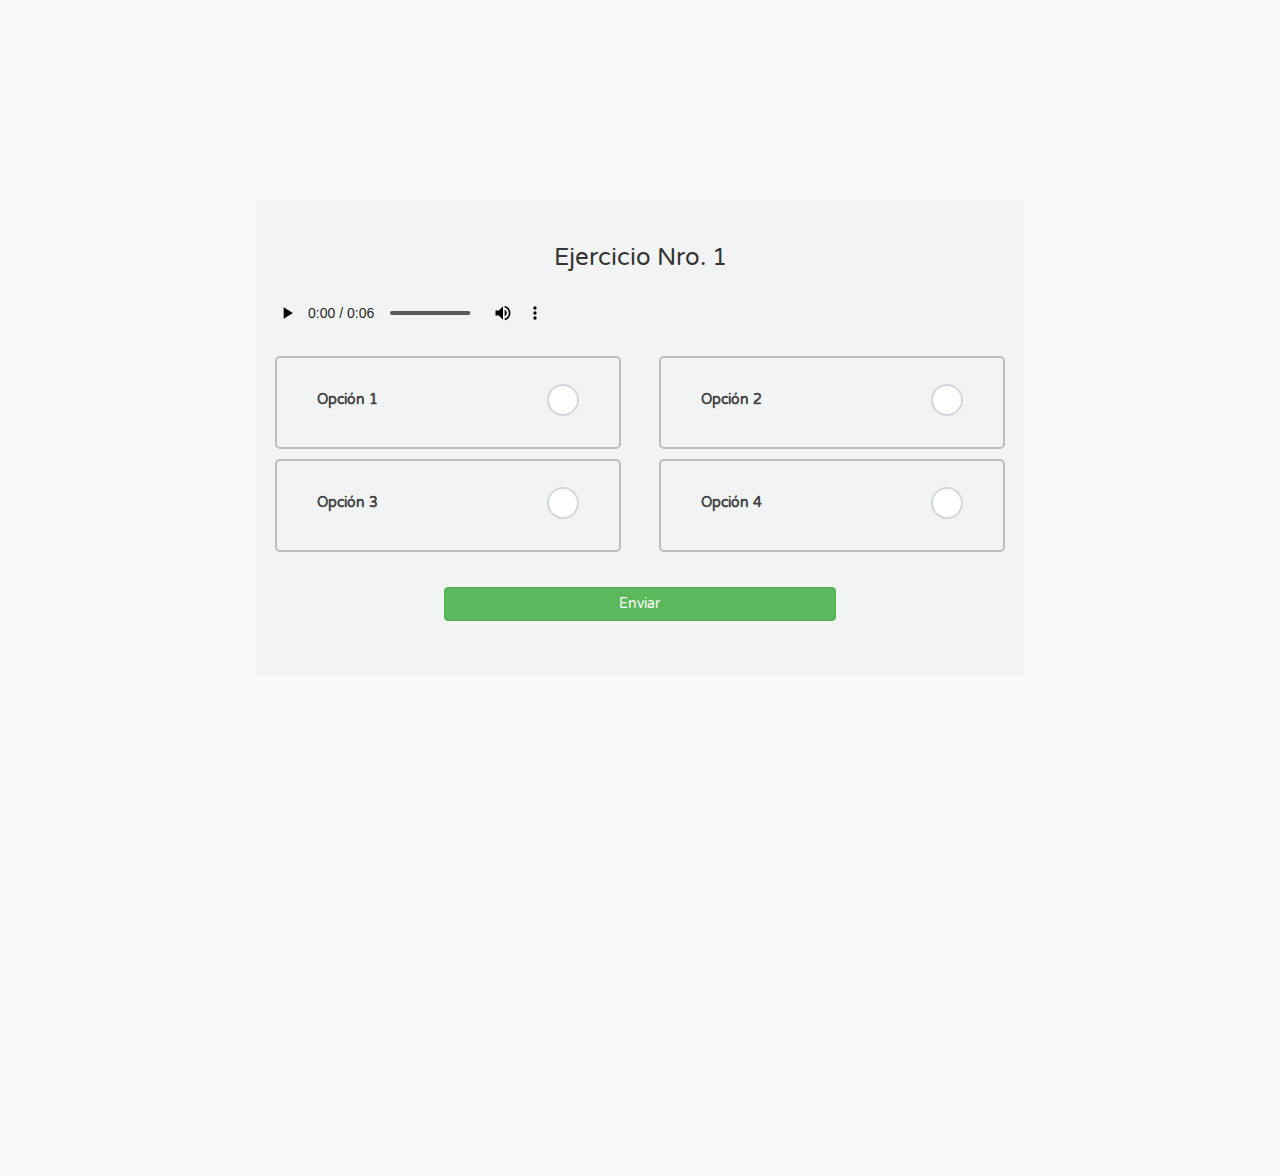
==== ejercicios.html @ 8f255e3e "Niveles + Ejercicios 99%" ====
<!DOCTYPE html>
<html lang="en">

<head>
    <title></title>
    <meta charset="UTF-8">
    <meta name="viewport" content="width=device-width, initial-scale=1">
    <!-- Latest compiled and minified CSS -->
    <link rel="stylesheet" href="https://maxcdn.bootstrapcdn.com/bootstrap/3.3.7/css/bootstrap.min.css" integrity="sha384-BVYiiSIFeK1dGmJRAkycuHAHRg32OmUcww7on3RYdg4Va+PmSTsz/K68vbdEjh4u" crossorigin="anonymous">
    <link href="css/style.css" rel="stylesheet">
</head>

<body>
    <section class="contenedor-opciones">
        <div class="opciones-titulo">
            <h3>Ejercicio Nro. 1</h3>
        </div>
        <div class="sonidos">
            <audio controls>
            <source src="perro.mp3" type="audio/mpeg">
            </audio>
        </div>
        <div class="opcion">
            <img src="http://mercadolibertador.com.ar/wp-content/uploads/2013/04/Koala-350x350.jpg" alt="">
            <div class="inputGroup">
                <input id="radio1" name="radio" type="radio" />
                <label for="radio1">Opción 1</label>
            </div>
        </div>
        <div class="opcion">
            <img src="http://mercadolibertador.com.ar/wp-content/uploads/2013/04/Koala-350x350.jpg" alt="">
            <div class="inputGroup">
                <input id="radio2" name="radio" type="radio" />
                <label for="radio2">Opción 2</label>
            </div>
        </div>
        <div class="opcion">
            <img src="http://mercadolibertador.com.ar/wp-content/uploads/2013/04/Koala-350x350.jpg" alt="">
            <div class="inputGroup">
                <input id="radio3" name="radio" type="radio" />
                <label for="radio3">Opción 3</label>
            </div>
        </div>
        <div class="opcion">
            <img src="http://mercadolibertador.com.ar/wp-content/uploads/2013/04/Koala-350x350.jpg" alt="">
            <div class="inputGroup">
                <input id="radio4" name="radio" type="radio" />
                <label for="radio4">Opción 4</label>
            </div>
        </div>
        <div class="boton-opciones">
            <a href="#" class="btn btn-block btn-success">Enviar</a>
        </div>
    </section>


</body>

</html>
---- css/style.css ----
@import url("https://fonts.googleapis.com/css?family=Varela+Round");
body {
  font-family: "Varela Round";
  margin-top: 200px;
  margin-bottom: 500px;
  background-color: #FAFAFA; }

.cont-nivel {
  position: relative;
  margin: 300px 200px; }

.wrapper {
  position: absolute;
  -webkit-transform: translate(-50%, -100%);
  -ms-transform: translate(-50%, -100%);
  transform: translate(-50%, -100%);
  z-index: 1; }

span.curso {
  width: 120px;
  height: 120px;
  background: #e0e0e0;
  border-radius: 100%;
  display: block; }
  span.curso:hover .center, span.curso:focus .center {
    background: #397CC7; }

.center {
  width: 100px;
  height: 100px;
  background: #397CC7;
  border-radius: 100%;
  position: absolute;
  top: 50%;
  left: 50%;
  -webkit-transform: translate(-50%, -50%);
  -ms-transform: translate(-50%, -50%);
  transform: translate(-50%, -50%);
  -webkit-transition: background 0.2s ease;
  -o-transition: background 0.2s ease;
  transition: background 0.2s ease;
  z-index: 1; }
  .center span {
    font-size: 36px;
    font-weight: 600;
    color: white;
    position: absolute;
    top: 50%;
    left: 50%;
    -webkit-transform: translate(-50%, -50%);
    -ms-transform: translate(-50%, -50%);
    transform: translate(-50%, -50%);
    color: white; }

.progress {
  height: 120px;
  width: 60px;
  border-radius: 0 120px 120px 0;
  background: #FFD339;
  position: absolute;
  top: 0;
  left: 50%;
  z-index: 0; }

.name {
  font-size: 18px;
  font-weight: 600;
  color: #2f2f2f;
  position: absolute;
  bottom: -50px;
  left: 50%;
  -webkit-transform: translateX(-50%);
  -ms-transform: translateX(-50%);
  transform: translateX(-50%);
  margin: 0; }

.number {
  position: fixed;
  bottom: -5px;
  right: -2px;
  border: 4px solid white;
  background: #feb31a;
  color: white;
  padding: 8px 6px;
  z-index: 3;
  border-radius: 14px;
  overflow: hidden; }
  .number .highlight {
    position: absolute;
    top: 0;
    left: 20%;
    width: 40%;
    height: 100%;
    background: #ffc03e;
    z-index: 0; }
  .number span {
    position: relative;
    z-index: 1; }

/**Pop Hover**/
/* Base styling*/
.popover {
  position: relative;
  margin-top: 1.5rem;
  display: inline-block; }

.popover__content {
  opacity: 0;
  margin-top: 150px;
  visibility: hidden;
  position: absolute;
  left: -90px;
  -webkit-transform: translate(0, 10px);
  -ms-transform: translate(0, 10px);
  transform: translate(0, 10px);
  background-color: #397CC7;
  color: #FAFAFA;
  padding: 1.5rem;
  -webkit-box-shadow: 0 2px 5px 0 rgba(0, 0, 0, 0.26);
  box-shadow: 0 2px 5px 0 rgba(0, 0, 0, 0.26);
  width: 300px;
  display: -webkit-box;
  display: -ms-flexbox;
  display: flex;
  -webkit-box-pack: center;
  -ms-flex-pack: center;
  justify-content: center;
  -ms-flex-wrap: wrap;
  flex-wrap: wrap;
  border-radius: .5em; }

.item {
  width: 50%;
  display: -webkit-box;
  display: -ms-flexbox;
  display: flex;
  -webkit-box-orient: vertical;
  -webkit-box-direction: normal;
  -ms-flex-direction: column;
  flex-direction: column;
  -webkit-box-pack: center;
  -ms-flex-pack: center;
  justify-content: center; }

.content__button {
  margin-top: 15px;
  width: 80%; }

.popover__content:before {
  position: absolute;
  z-index: -1;
  content: '';
  right: calc(50% - 10px);
  top: -8px;
  border-style: solid;
  border-width: 0 10px 10px 10px;
  border-color: transparent transparent #397CC7 transparent;
  -webkit-transition-duration: 0.3s;
  -o-transition-duration: 0.3s;
  transition-duration: 0.3s;
  -webkit-transition-property: -webkit-transform;
  transition-property: -webkit-transform;
  -o-transition-property: transform;
  transition-property: transform;
  transition-property: transform, -webkit-transform; }

.popover__wrapper:hover .popover__content {
  z-index: 10;
  opacity: 1;
  visibility: visible;
  -webkit-transform: translate(0, -20px);
  -ms-transform: translate(0, -20px);
  transform: translate(0, -20px);
  -webkit-transition: all 0.5s cubic-bezier(0.75, -0.02, 0.2, 0.97);
  -o-transition: all 0.5s cubic-bezier(0.75, -0.02, 0.2, 0.97);
  transition: all 0.5s cubic-bezier(0.75, -0.02, 0.2, 0.97); }

.popover__message {
  text-align: center; }

.item__title {
  font-weight: 800;
  font-size: 1.7rem; }

.item__content {
  font-size: 1.7rem; }

.btn-info {
  color: #397cc7;
  background-color: #FAFAFA;
  border-color: #FAFAFA;
  border-radius: 50px;
  font-weight: 800; }

.contenedor-opciones {
  margin: auto;
  width: 90%;
  -ms-flex-pack: distribute;
  justify-content: space-around;
  display: -webkit-box;
  display: -ms-flexbox;
  display: flex;
  -ms-flex-wrap: wrap;
  flex-wrap: wrap;
  background-color: #F1F3F4;
  padding: 25px 0; }

.opcion {
  width: 95%;
  border: 2px solid #BDBDBD;
  border-radius: 5px;
  padding: 1rem;
  margin: 5px 5px;
  display: -webkit-box;
  display: -ms-flexbox;
  display: flex;
  -webkit-box-orient: vertical;
  -webkit-box-direction: normal;
  -ms-flex-direction: column;
  flex-direction: column;
  -webkit-box-pack: center;
  -ms-flex-pack: center;
  justify-content: center; }

.sonidos {
  width: 100%;
  margin: 5px 5px; }

.boton-opciones {
  width: 51%;
  margin: auto;
  padding: 30px 0; }

@media screen and (min-width: 495px) {
  .contenedor-opciones {
    width: 90%; }
  .opcion {
    width: 45%; } }

@media screen and (min-width: 920px) {
  .contenedor-opciones {
    width: 80%; } }

@media screen and (min-width: 1100px) {
  .contenedor-opciones {
    width: 60%; } }

.inputGroup {
  background-color: #F1F3F4;
  display: block;
  margin: 10px 0;
  position: relative; }
  .inputGroup label {
    padding: 12px 30px;
    width: 100%;
    display: block;
    text-align: left;
    color: #424242;
    cursor: pointer;
    position: relative;
    z-index: 2;
    -webkit-transition: color 200ms ease-in;
    -o-transition: color 200ms ease-in;
    transition: color 200ms ease-in;
    overflow: hidden; }
    .inputGroup label:before {
      width: 10px;
      height: 10px;
      border-radius: 50%;
      content: '';
      background-color: #F1F3F4;
      position: absolute;
      left: 50%;
      top: 50%;
      -webkit-transform: translate(-50%, -50%) scale3d(1, 1, 1);
      transform: translate(-50%, -50%) scale3d(1, 1, 1);
      -webkit-transition: all 300ms cubic-bezier(0.4, 0, 0.2, 1);
      -o-transition: all 300ms cubic-bezier(0.4, 0, 0.2, 1);
      transition: all 300ms cubic-bezier(0.4, 0, 0.2, 1);
      opacity: 0;
      z-index: -1; }
    .inputGroup label:after {
      width: 32px;
      height: 32px;
      content: '';
      border: 2px solid #D1D7DC;
      background-color: #fff;
      background-image: url("data:image/svg+xml,%3Csvg width='32' height='32' viewBox='0 0 32 32' xmlns='http://www.w3.org/2000/svg'%3E%3Cpath d='M5.414 11L4 12.414l5.414 5.414L20.828 6.414 19.414 5l-10 10z' fill='%23fff' fill-rule='nonzero'/%3E%3C/svg%3E ");
      background-repeat: no-repeat;
      background-position: 2px 3px;
      border-radius: 50%;
      z-index: 2;
      position: absolute;
      right: 30px;
      top: 50%;
      -webkit-transform: translateY(-50%);
      -ms-transform: translateY(-50%);
      transform: translateY(-50%);
      cursor: pointer;
      -webkit-transition: all 200ms ease-in;
      -o-transition: all 200ms ease-in;
      transition: all 200ms ease-in; }
  .inputGroup input:checked ~ label {
    color: #424242; }
    .inputGroup input:checked ~ label:before {
      -webkit-transform: translate(-50%, -50%) scale3d(56, 56, 1);
      transform: translate(-50%, -50%) scale3d(56, 56, 1);
      opacity: 1; }
    .inputGroup input:checked ~ label:after {
      background-color: #54E0C7;
      border-color: #54E0C7; }
  .inputGroup input {
    width: 32px;
    height: 32px;
    -webkit-box-ordinal-group: 2;
    -ms-flex-order: 1;
    order: 1;
    z-index: 2;
    position: absolute;
    right: 30px;
    top: 50%;
    -webkit-transform: translateY(-50%);
    -ms-transform: translateY(-50%);
    transform: translateY(-50%);
    cursor: pointer;
    visibility: hidden; }
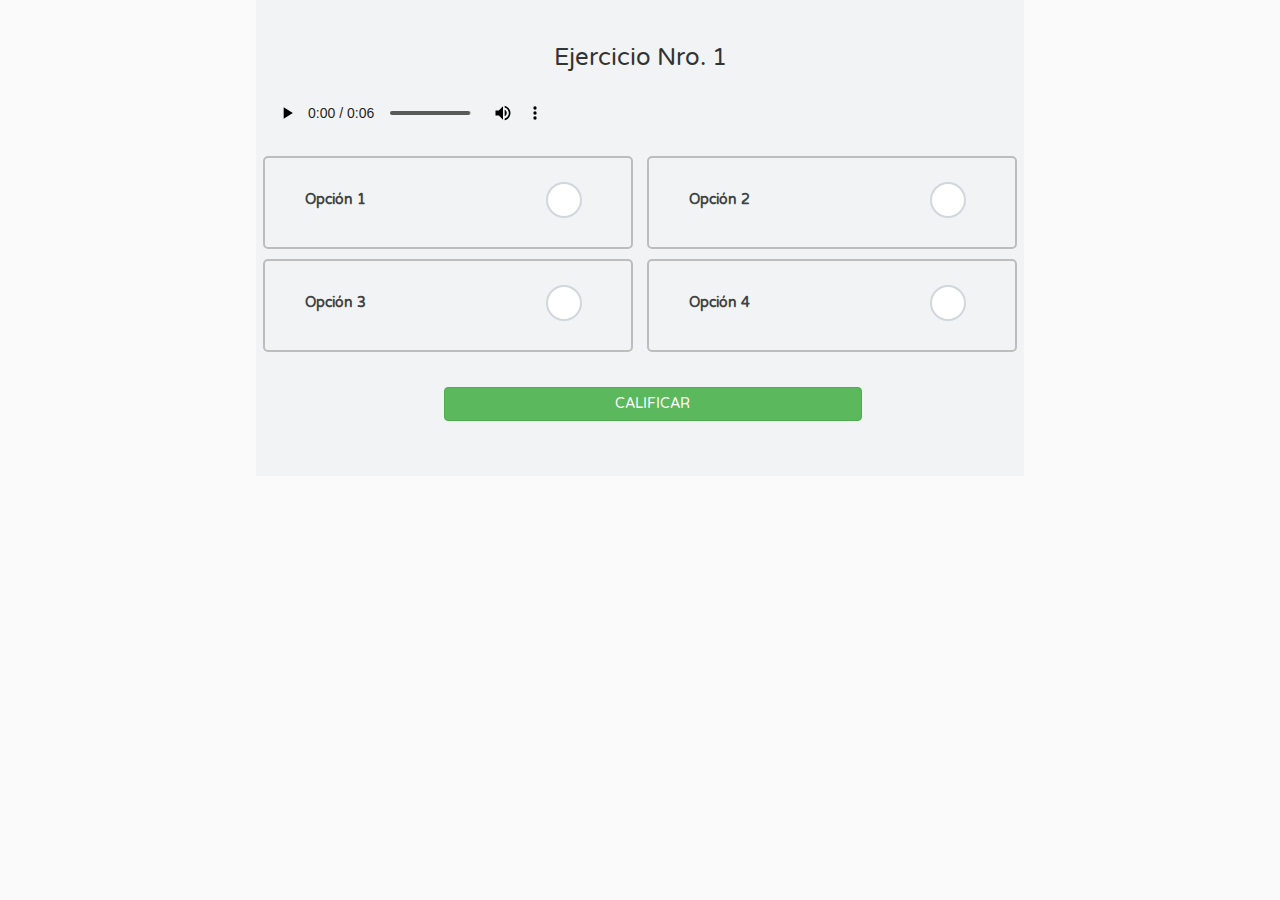
==== commit 2fce0c6b: "Puntajes" ====
--- a/ejercicios.html
+++ b/ejercicios.html
@@ -49,7 +49,7 @@
             </div>
         </div>
         <div class="boton-opciones">
-            <a href="#" class="btn btn-block btn-success">Enviar</a>
+            <a href="#" class="btn btn-block btn-success">CALIFICAR</a>
         </div>
     </section>
 
--- a/css/style.css
+++ b/css/style.css
@@ -1,8 +1,14 @@
 @import url("https://fonts.googleapis.com/css?family=Varela+Round");
+*,
+*:after,
+*:before {
+  padding: 0;
+  margin: 0;
+  -webkit-box-sizing: inherit;
+  box-sizing: inherit; }
+
 body {
   font-family: "Varela Round";
-  margin-top: 200px;
-  margin-bottom: 500px;
   background-color: #FAFAFA; }
 
 .cont-nivel {
@@ -252,7 +258,7 @@
   position: relative; }
   .inputGroup label {
     padding: 12px 30px;
-    width: 100%;
+    width: 80%;
     display: block;
     text-align: left;
     color: #424242;
@@ -324,3 +330,85 @@
     transform: translateY(-50%);
     cursor: pointer;
     visibility: hidden; }
+
+/***Index***/
+.header-page {
+  top: 0;
+  width: 100%;
+  min-height: 80vh;
+  background-image: url(../fondo.jpg);
+  background-attachment: fixed;
+  background-position: center;
+  background-size: cover;
+  position: relative;
+  overflow: hidden;
+  color: #FAFAFA;
+  display: -webkit-box;
+  display: -ms-flexbox;
+  display: flex;
+  -webkit-box-pack: center;
+  -ms-flex-pack: center;
+  justify-content: center; }
+
+img.logo {
+  width: 40px;
+  margin: 10px 0; }
+
+.botones-header {
+  margin-top: 250px; }
+
+.btn-header {
+  font-size: 1.8rem;
+  padding: 1.5rem 2rem;
+  margin: 0 10px; }
+
+img.uno {
+  width: 90%;
+  margin: auto; }
+
+.content-page {
+  margin: 200px 0; }
+
+footer {
+  background-color: #397cc7;
+  padding: 20px 0;
+  color: #FAFAFA; }
+
+/********PUNTAJE*********/
+.puntaje {
+  width: 90%;
+  margin: auto;
+  background: #FFF;
+  display: -webkit-box;
+  display: -ms-flexbox;
+  display: flex;
+  -webkit-box-pack: center;
+  -ms-flex-pack: center;
+  justify-content: center;
+  -ms-flex-wrap: wrap;
+  flex-wrap: wrap;
+  -webkit-box-align: center;
+  -ms-flex-align: center;
+  align-items: center;
+  padding-top: 50px; }
+
+.puntaje-title {
+  background-color: #397cc7;
+  padding: 15px;
+  text-align: center;
+  color: #FAFAFA;
+  width: 100%;
+  margin-bottom: 100px; }
+
+@media screen and (min-width: 680px) {
+  .puntaje {
+    margin: 200px 0;
+    width: 50%;
+    margin: auto;
+    background: #FFF;
+    display: -webkit-box;
+    display: -ms-flexbox;
+    display: flex;
+    -webkit-box-pack: center;
+    -ms-flex-pack: center;
+    justify-content: center; } }
